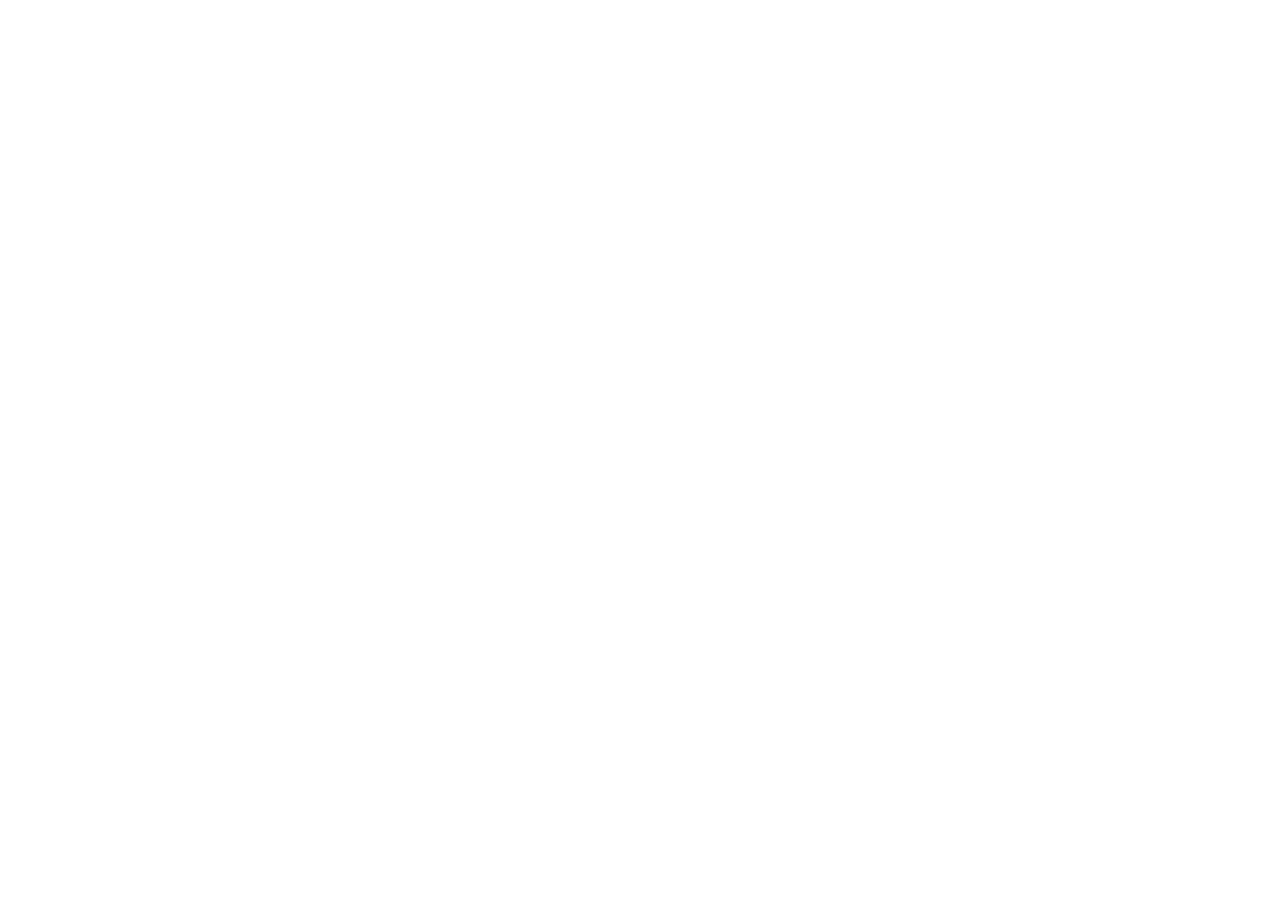
==== index.html @ fd5cd53f "Criação da página principal" ====
<!DOCTYPE html>
<html lang="pt-br">
<head>
    <meta charset="UTF-8">
    <meta name="viewport" content="width=device-width, initial-scale=1.0">
    <link rel="shortcut icon" href="favicon.ico" type="image/x-icon">
    <title>Projeto Redes Sociais</title>
</head>
<body>
    
</body>
</html>
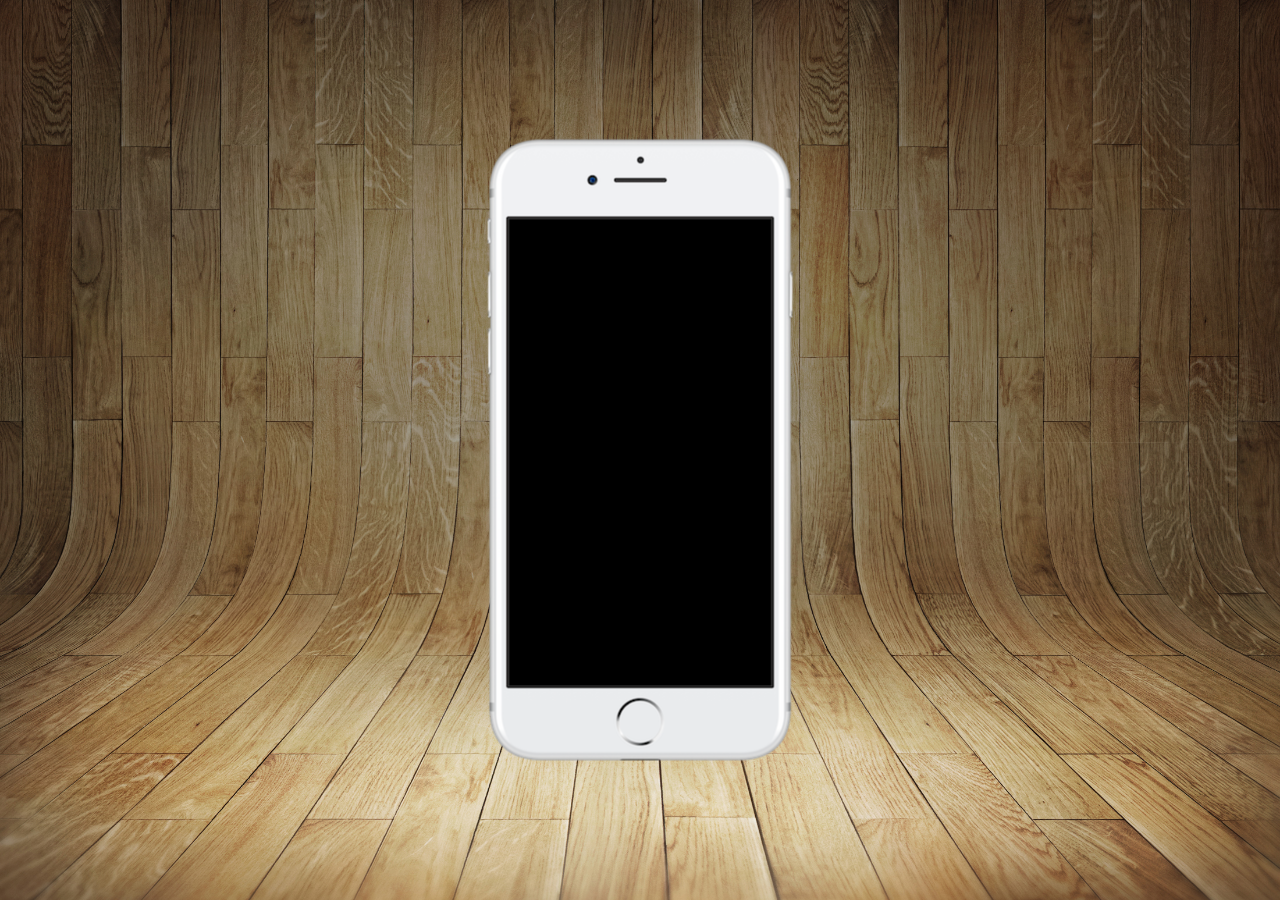
==== commit 50024220: "primeira atualização" ====
--- a/index.html
+++ b/index.html
@@ -4,9 +4,17 @@
     <meta charset="UTF-8">
     <meta name="viewport" content="width=device-width, initial-scale=1.0">
     <link rel="shortcut icon" href="favicon.ico" type="image/x-icon">
+    <link rel="stylesheet" href="estilos/style.css">
     <title>Projeto Redes Sociais</title>
 </head>
 <body>
-    
+    <main>
+        <section id="telefone"> 
+
+        </section>
+        <section id="redes-sociais">
+
+        </section>
+    </main>
 </body>
 </html>--- a/estilos/style.css
+++ b/estilos/style.css
@@ -0,0 +1,35 @@
+@charset "UTF-8";
+
+* {
+   margin: 0px;
+   padding: 0px;
+   font-family: Arial, Helvetica, sans-serif;
+}
+
+html, body {
+    height: 100vh;
+    width: 100vw;
+    background-color: black;
+}
+
+body {
+    background: url('../imagens/fundo-madeira.jpg') no-repeat top center;
+    background-size: cover;
+    background-attachment: fixed;
+}
+
+main {
+    height: 100vh;
+    position: relative;    
+    
+}
+
+section#telefone {
+    height: 627px;
+    width: 311px;
+    position: absolute;
+    top: 50%;
+    left: 50%;
+    transform: translate(-50%, -50%);
+    background: url('../imagens/frame-iphone.png') no-repeat;
+}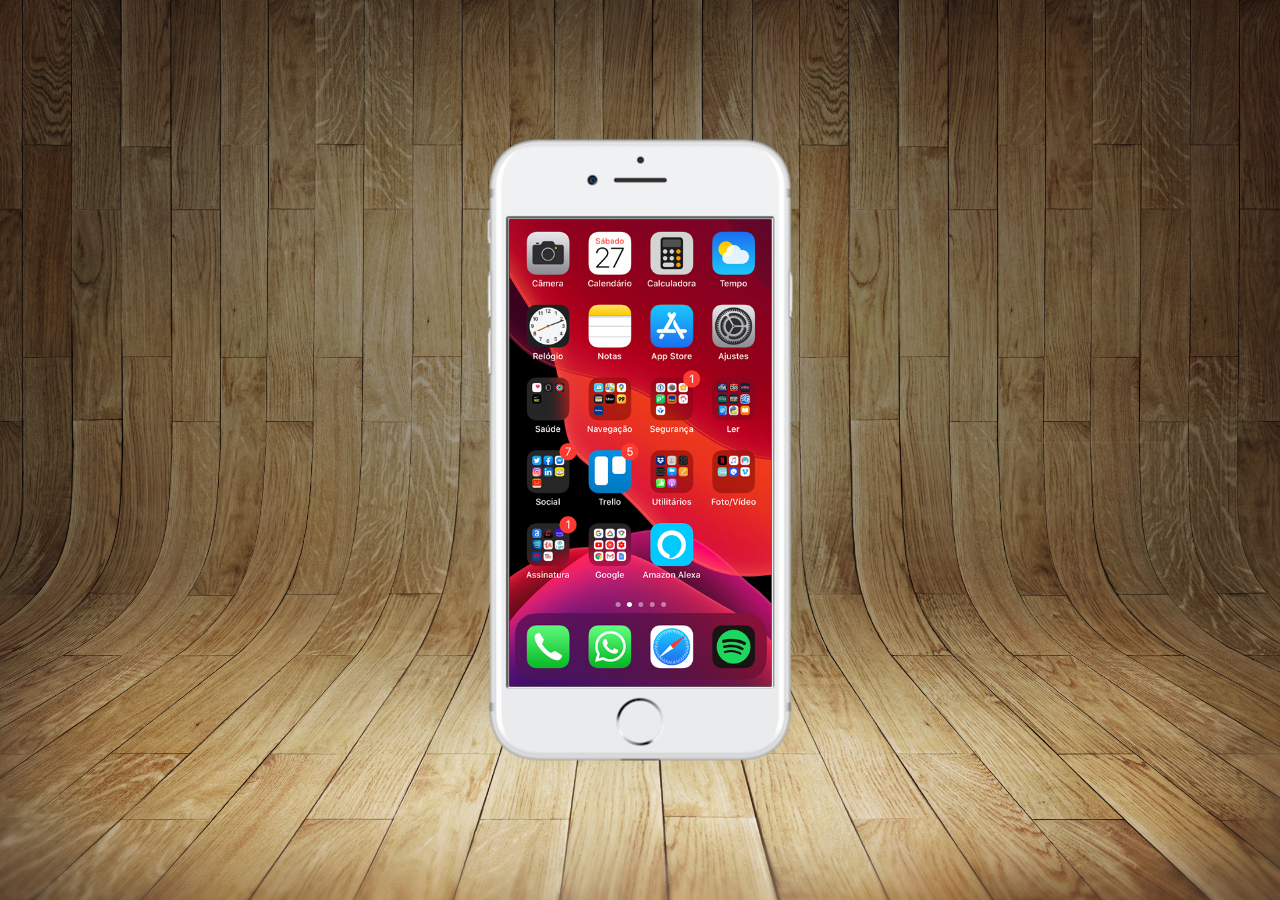
==== commit ee393441: "criação da tela home" ====
--- a/index.html
+++ b/index.html
@@ -10,7 +10,7 @@
 <body>
     <main>
         <section id="telefone"> 
-
+            <iframe src="home.html" name="tela" id="tela" ></iframe>
         </section>
         <section id="redes-sociais">
 
--- a/estilos/style.css
+++ b/estilos/style.css
@@ -32,4 +32,12 @@
     left: 50%;
     transform: translate(-50%, -50%);
     background: url('../imagens/frame-iphone.png') no-repeat;
+}
+
+iframe#tela {
+   position: relative;
+   top: 81px;
+   left: 23px;
+   width: 262px;
+   height: 467px;
 }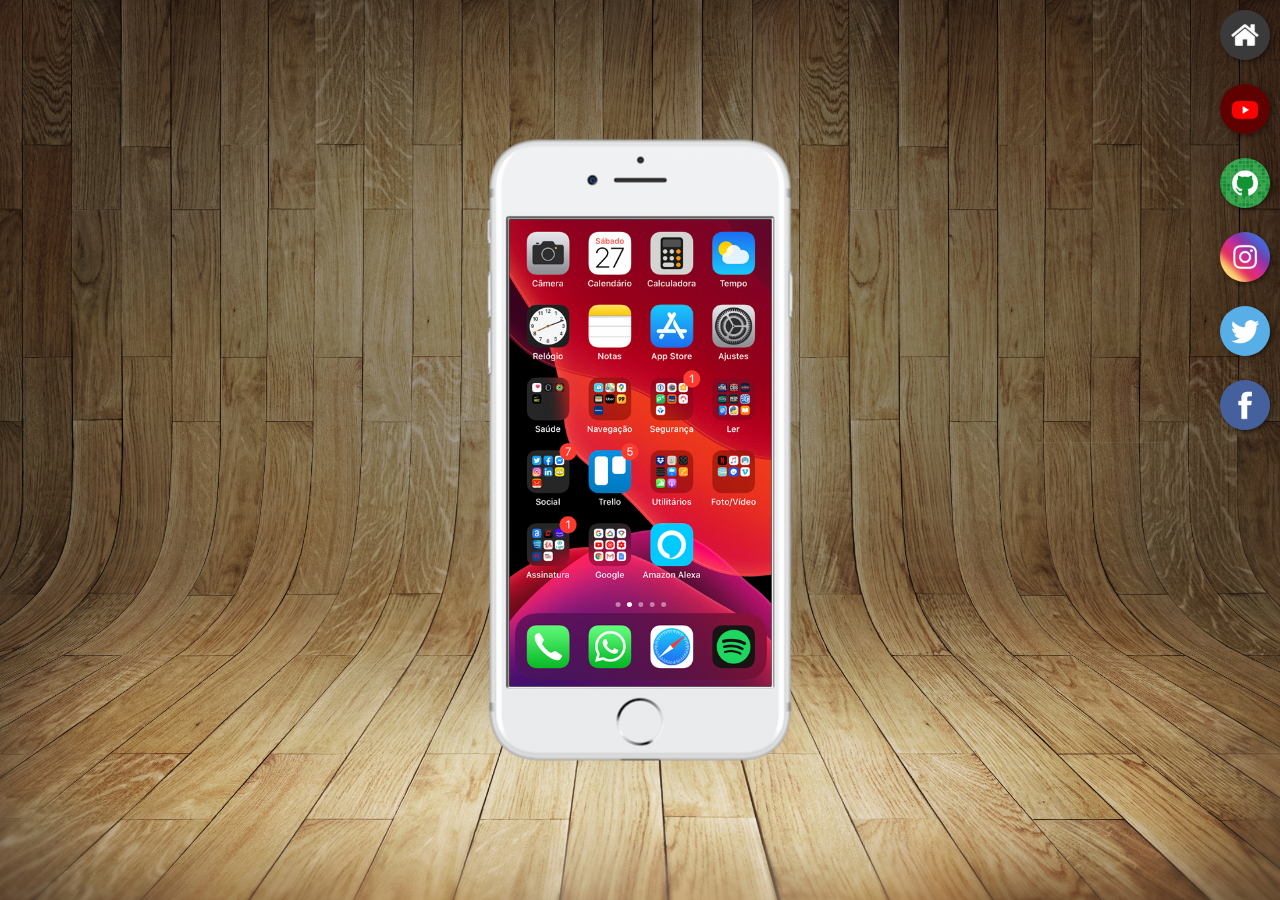
==== commit 1ffa2075: "botões criados" ====
--- a/index.html
+++ b/index.html
@@ -10,10 +10,17 @@
 <body>
     <main>
         <section id="telefone"> 
-            <iframe src="home.html" name="tela" id="tela" ></iframe>
+            <iframe src="home.html" name="tela" id="tela" >
+                Seu navegador não é compativel com isso.
+            </iframe>
         </section>
         <section id="redes-sociais">
-
+            <a href="#" target="tela"> <img src="imagens/logo-home.jpg" alt="home"></a> <br>
+            <a href="#" target="tela"> <img src="imagens/logo-youtube.jpg" alt="YouTube"></a> <br>
+            <a href="#" target="tela"> <img src="imagens/logo-github.jpg" alt="GitHub"></a> <br>
+            <a href="#" target="tela"> <img src="imagens/logo-instagram.jpg" alt="instagram"></a> <br>
+            <a href="#" target="tela"> <img src="imagens/logo-twitter.jpg" alt="twitter"></a> <br>
+            <a href="#" target="tela"> <img src="imagens/logo-facebook.jpg" alt="Facebook"></a> <br>
         </section>
     </main>
 </body>
--- a/estilos/style.css
+++ b/estilos/style.css
@@ -40,4 +40,23 @@
    left: 23px;
    width: 262px;
    height: 467px;
+}
+
+section#redes-sociais {
+    text-align: right;
+}
+
+section#redes-sociais img {
+    width: 50px;
+    margin: 10px;
+    border-radius: 50%;
+    box-shadow: 2px 2px 5px rgba(0, 0, 0, 0.458);
+    box-sizing: border-box;
+}
+
+section#redes-sociais img:hover {
+    border: 2px solid rgba(255, 255, 255, 0.618);
+    transform: translate(-3px , -3px);
+    box-shadow: 5px 5px 10px black;
+    transition: transform 0.5s, border 0.2s;
 }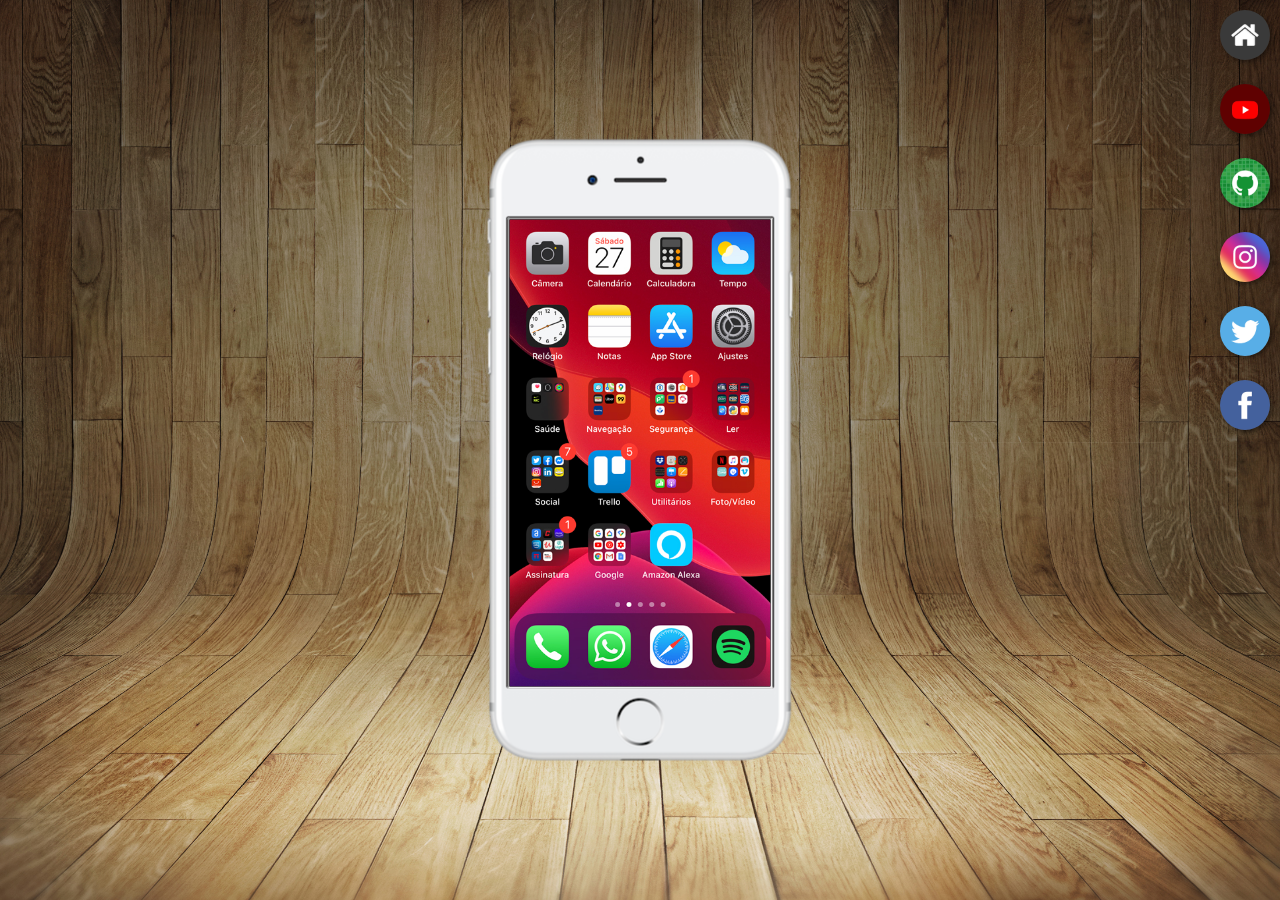
==== commit 3d0ea7f4: "finalização do projeto" ====
--- a/index.html
+++ b/index.html
@@ -15,12 +15,12 @@
             </iframe>
         </section>
         <section id="redes-sociais">
-            <a href="#" target="tela"> <img src="imagens/logo-home.jpg" alt="home"></a> <br>
-            <a href="#" target="tela"> <img src="imagens/logo-youtube.jpg" alt="YouTube"></a> <br>
-            <a href="#" target="tela"> <img src="imagens/logo-github.jpg" alt="GitHub"></a> <br>
-            <a href="#" target="tela"> <img src="imagens/logo-instagram.jpg" alt="instagram"></a> <br>
-            <a href="#" target="tela"> <img src="imagens/logo-twitter.jpg" alt="twitter"></a> <br>
-            <a href="#" target="tela"> <img src="imagens/logo-facebook.jpg" alt="Facebook"></a> <br>
+            <a href="home.html" target="tela"> <img src="imagens/logo-home.jpg" alt="home"></a> <br>
+            <a href="youtube.html" target="tela"> <img src="imagens/logo-youtube.jpg" alt="YouTube"></a> <br>
+            <a href="github.html" target="tela"> <img src="imagens/logo-github.jpg" alt="GitHub"></a> <br>
+            <a href="instagram.html" target="tela"> <img src="imagens/logo-instagram.jpg" alt="instagram"></a> <br>
+            <a href="twitter.html" target="tela"> <img src="imagens/logo-twitter.jpg" alt="twitter"></a> <br>
+            <a href="facebook.html" target="tela"> <img src="imagens/logo-facebook.jpg" alt="Facebook"></a> <br>
         </section>
     </main>
 </body>
--- a/estilos/style.css
+++ b/estilos/style.css
@@ -38,7 +38,7 @@
    position: relative;
    top: 81px;
    left: 23px;
-   width: 262px;
+   width: 261px;
    height: 467px;
 }
 
